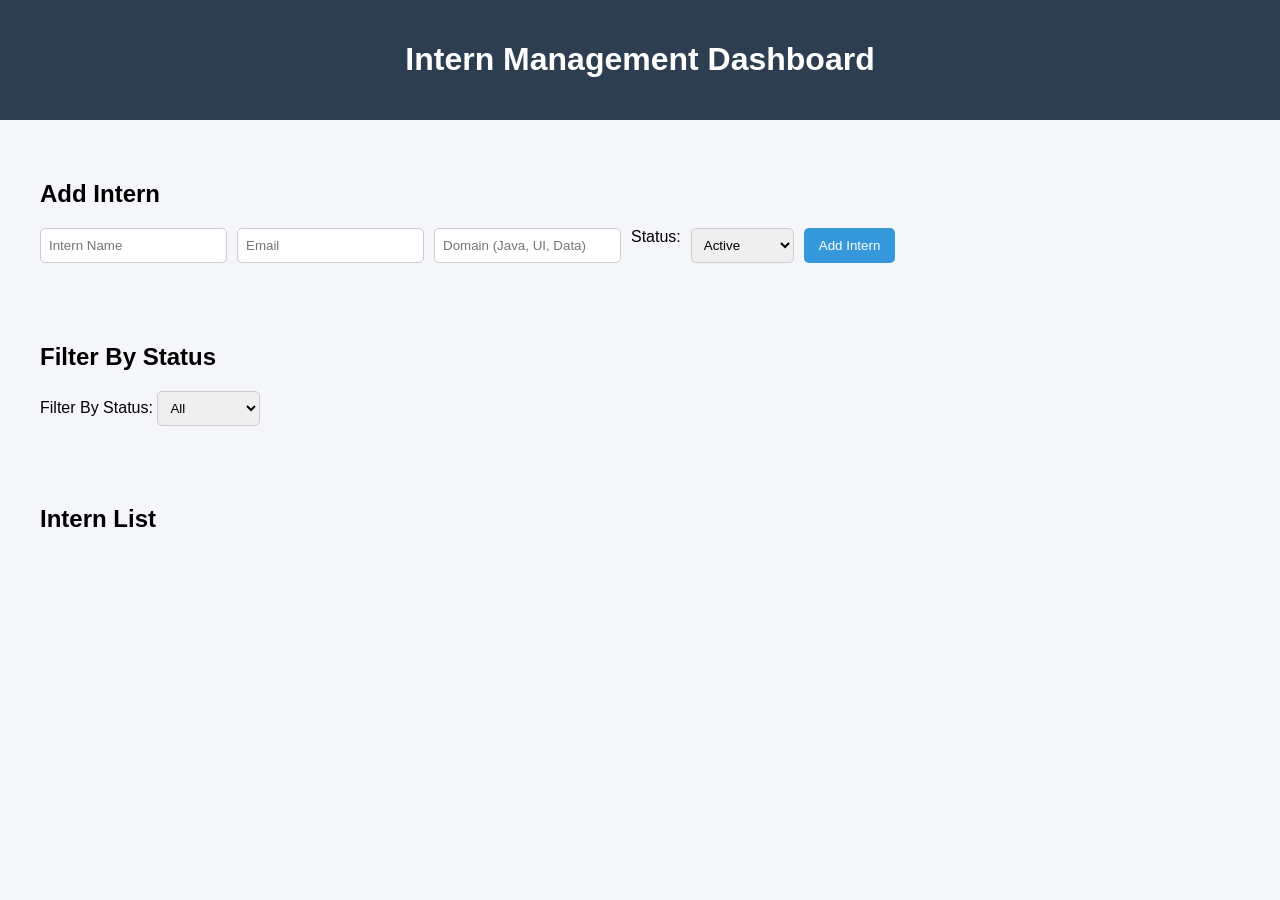
==== Intern-Mangement-Dashboard/index.html @ 4f40e168 "Add files via upload Intern Management Dashboard is a simple web application built using HTML, CSS, " ====
<!DOCTYPE html>
<html lang="en">
<head>
    <meta charset="UTF-8">
    <meta name="viewport" content="width=device-width, initial-scale=1.0">
    <title>Intern Management Dashboard</title>
    <link rel="stylesheet" href="style.css">
</head>
<body>

    <header>
        <h1>Intern Management Dashboard</h1>
    </header>

    <section class="form-section">
        <h2>Add Intern</h2>
        <form id="internForm">
            <input type="text" id="name" placeholder="Intern Name" required>
            <input type="email" id="email" placeholder="Email" required>
            <input type="text" id="domain" placeholder="Domain (Java, UI, Data)" required>

            <label for="status">Status:</label>
            <select id="status">
                <option value="Active">Active</option>
                <option value="Completed">Completed</option>
                <option value="On Hold">On Hold</option>
            </select>

            <button type="submit">Add Intern</button>
        </form>
    </section>

    <section class="filter-section">
        <h2>Filter By Status</h2>
        <label for="filterStatus">Filter By Status:</label>
        <select id="filterStatus">
            <option value="All">All</option>
            <option value="Active">Active</option>
            <option value="Completed">Completed</option>
            <option value="On Hold">On Hold</option>
        </select>
    </section>

    <section class="intern-list">
        <h2>Intern List</h2>
        <div id="internContainer"></div>
    </section>

    <script src="script.js"></script>
</body>
</html>
---- Intern-Mangement-Dashboard/style.css ----
body {
    font-family: Arial, sans-serif;
    margin: 0;
    background-color: #f4f6f9;
}

header {
    background-color: #2c3e50;
    color: white;
    padding: 20px;
    text-align: center;
}

section {
    padding: 20px;
    margin: 20px;
}

form {
    display: flex;
    gap: 10px;
    flex-wrap: wrap;
}

input, select {
    padding: 8px;
    border: 1px solid #ccc;
    border-radius: 5px;
}

button {
    padding: 8px 15px;
    background-color: #3498db;
    color: white;
    border: none;
    border-radius: 5px;
    cursor: pointer;
}

button:hover {
    background-color: #2980b9;
}

#internContainer {
    display: grid;
    grid-template-columns: repeat(auto-fit, minmax(250px, 1fr));
    gap: 15px;
}

.intern-card {
    background-color: white;
    padding: 15px;
    border-radius: 10px;
    box-shadow: 0 3px 8px rgba(0,0,0,0.1);
}

.intern-card h3 {
    margin: 0 0 10px 0;
}

.status {
    font-weight: bold;
}

.delete-btn {
    margin-top: 10px;
    background-color: #e74c3c;
}

.delete-btn:hover {
    background-color: #c0392b;
}
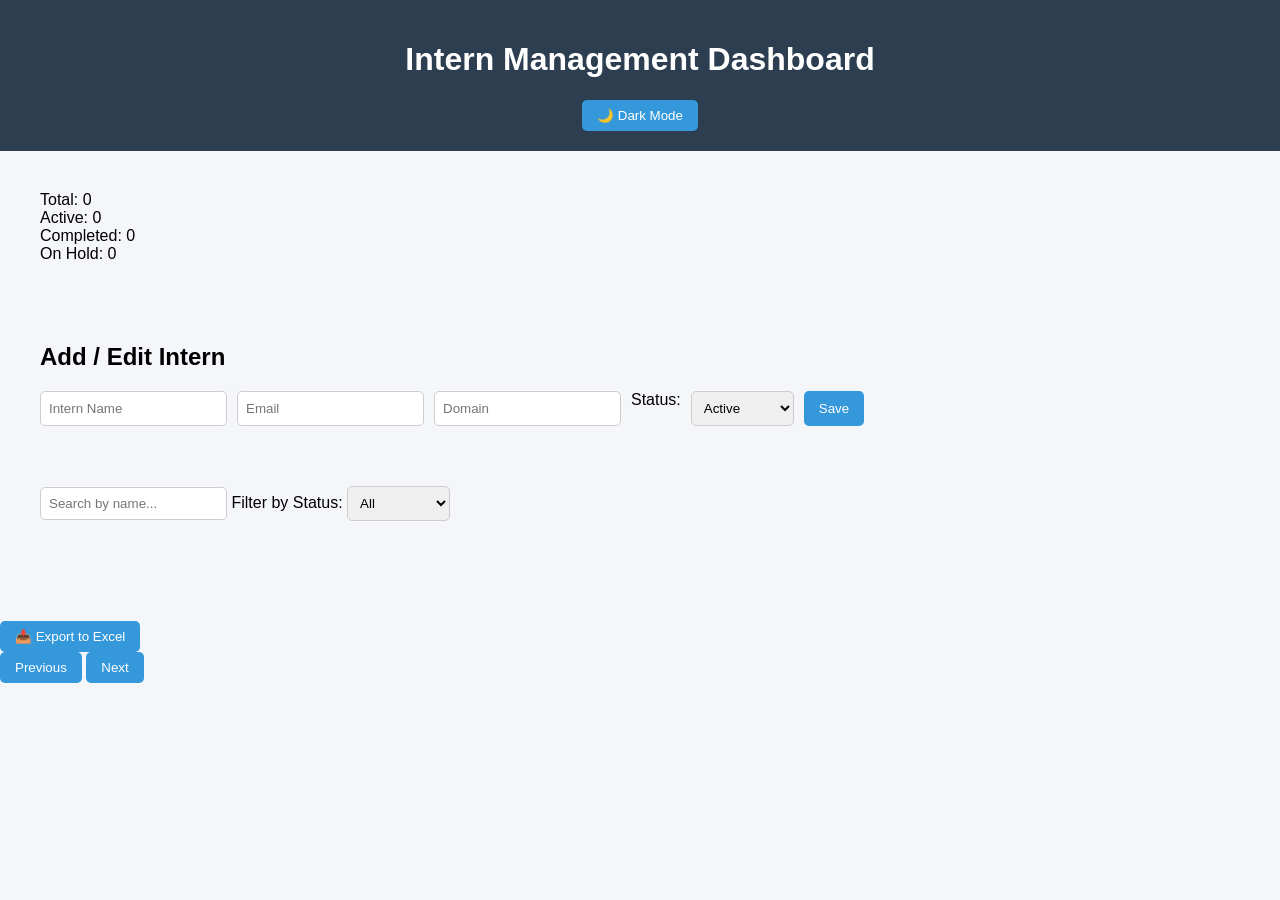
==== commit 51268ee9: "Enhance intern management dashboard with new features Added dark mode toggle, statistics section, an" ====
--- a/Intern-Mangement-Dashboard/index.html
+++ b/Intern-Mangement-Dashboard/index.html
@@ -8,44 +8,63 @@
 </head>
 <body>
 
-    <header>
-        <h1>Intern Management Dashboard</h1>
-    </header>
+<header>
+    <h1>Intern Management Dashboard</h1>
+    <button id="darkModeToggle">🌙 Dark Mode</button>
+</header>
 
-    <section class="form-section">
-        <h2>Add Intern</h2>
-        <form id="internForm">
-            <input type="text" id="name" placeholder="Intern Name" required>
-            <input type="email" id="email" placeholder="Email" required>
-            <input type="text" id="domain" placeholder="Domain (Java, UI, Data)" required>
+<section class="stats">
+    <div class="stat-card">Total: <span id="totalCount">0</span></div>
+    <div class="stat-card">Active: <span id="activeCount">0</span></div>
+    <div class="stat-card">Completed: <span id="completedCount">0</span></div>
+    <div class="stat-card">On Hold: <span id="onHoldCount">0</span></div>
+</section>
 
-            <label for="status">Status:</label>
-            <select id="status">
-                <option value="Active">Active</option>
-                <option value="Completed">Completed</option>
-                <option value="On Hold">On Hold</option>
-            </select>
+<section class="form-section">
+    <h2>Add / Edit Intern</h2>
+    <form id="internForm">
+        <input type="hidden" id="editIndex">
 
-            <button type="submit">Add Intern</button>
-        </form>
-    </section>
+        <input type="text" id="name" placeholder="Intern Name" required>
+        <input type="email" id="email" placeholder="Email" required>
+        <input type="text" id="domain" placeholder="Domain" required>
 
-    <section class="filter-section">
-        <h2>Filter By Status</h2>
-        <label for="filterStatus">Filter By Status:</label>
-        <select id="filterStatus">
-            <option value="All">All</option>
+        <label for="status">Status:</label>
+        <select id="status">
             <option value="Active">Active</option>
             <option value="Completed">Completed</option>
             <option value="On Hold">On Hold</option>
         </select>
-    </section>
 
-    <section class="intern-list">
-        <h2>Intern List</h2>
-        <div id="internContainer"></div>
-    </section>
+        <button type="submit">Save</button>
+    </form>
+</section>
 
-    <script src="script.js"></script>
+<section class="filter-search">
+    <input type="text" id="searchInput" placeholder="Search by name...">
+    <label for="filterStatus">Filter by Status:</label>
+    <select id="filterStatus">
+        <option value="All">All</option>
+        <option value="Active">Active</option>
+        <option value="Completed">Completed</option>
+        <option value="On Hold">On Hold</option>
+    </select>
+</section>
+
+<section class="intern-list">
+    <div id="internContainer"></div>
+</section>
+
+<div class="top-actions">
+    <button id="exportBtn">📥 Export to Excel</button>
+</div>
+
+<div class="pagination">
+    <button id="prevPage">Previous</button>
+    <span id="pageInfo"></span>
+    <button id="nextPage">Next</button>
+</div>
+
+<script src="script.js"></script>
 </body>
-</html>+</html>
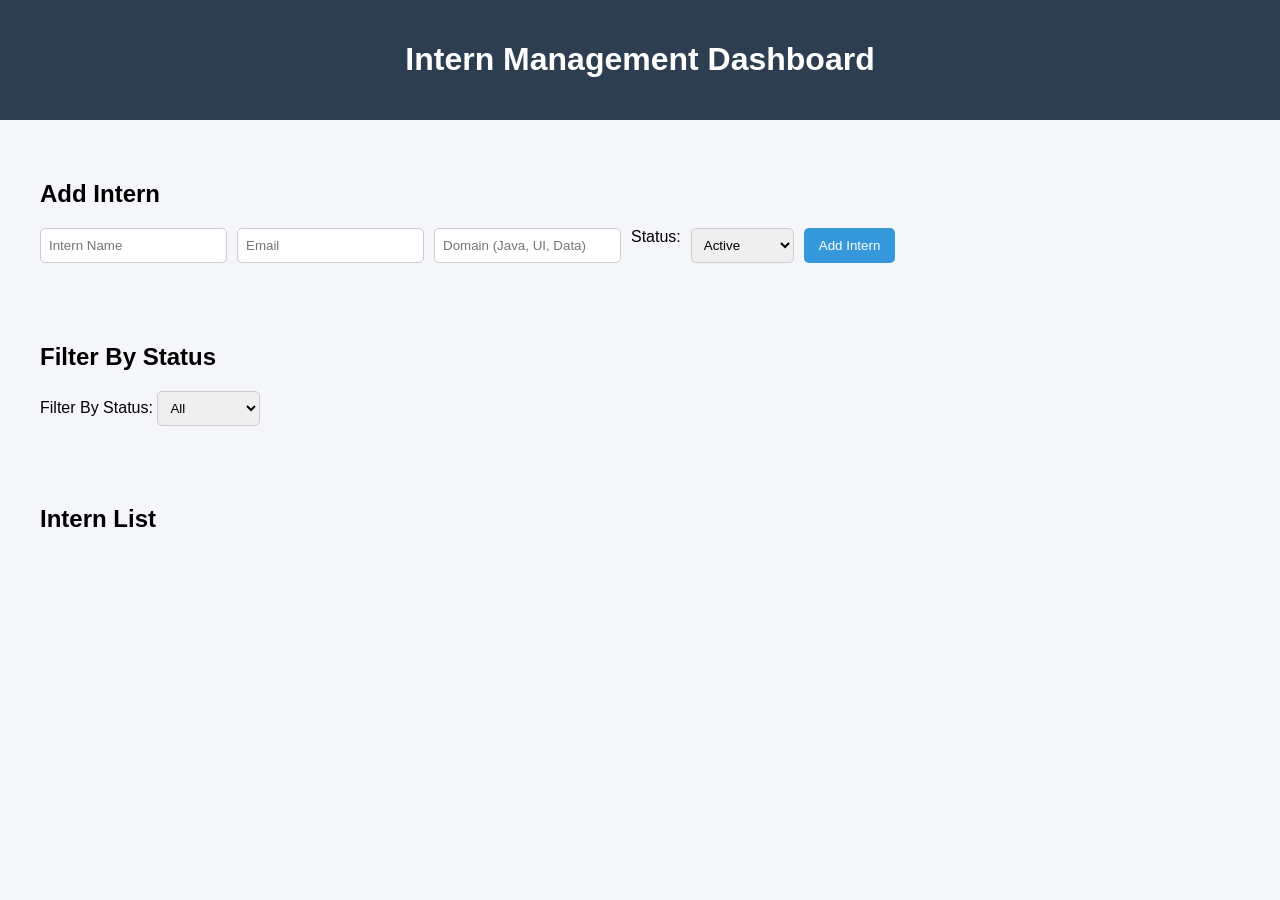
==== commit ce7f7c88: "Refactor intern form and filter sections in HTML" ====
--- a/Intern-Mangement-Dashboard/index.html
+++ b/Intern-Mangement-Dashboard/index.html
@@ -8,63 +8,44 @@
 </head>
 <body>
 
-<header>
-    <h1>Intern Management Dashboard</h1>
-    <button id="darkModeToggle">🌙 Dark Mode</button>
-</header>
+    <header>
+        <h1>Intern Management Dashboard</h1>
+    </header>
 
-<section class="stats">
-    <div class="stat-card">Total: <span id="totalCount">0</span></div>
-    <div class="stat-card">Active: <span id="activeCount">0</span></div>
-    <div class="stat-card">Completed: <span id="completedCount">0</span></div>
-    <div class="stat-card">On Hold: <span id="onHoldCount">0</span></div>
-</section>
+    <section class="form-section">
+        <h2>Add Intern</h2>
+        <form id="internForm">
+            <input type="text" id="name" placeholder="Intern Name" required>
+            <input type="email" id="email" placeholder="Email" required>
+            <input type="text" id="domain" placeholder="Domain (Java, UI, Data)" required>
 
-<section class="form-section">
-    <h2>Add / Edit Intern</h2>
-    <form id="internForm">
-        <input type="hidden" id="editIndex">
+            <label for="status">Status:</label>
+            <select id="status">
+                <option value="Active">Active</option>
+                <option value="Completed">Completed</option>
+                <option value="On Hold">On Hold</option>
+            </select>
 
-        <input type="text" id="name" placeholder="Intern Name" required>
-        <input type="email" id="email" placeholder="Email" required>
-        <input type="text" id="domain" placeholder="Domain" required>
+            <button type="submit">Add Intern</button>
+        </form>
+    </section>
 
-        <label for="status">Status:</label>
-        <select id="status">
+    <section class="filter-section">
+        <h2>Filter By Status</h2>
+        <label for="filterStatus">Filter By Status:</label>
+        <select id="filterStatus">
+            <option value="All">All</option>
             <option value="Active">Active</option>
             <option value="Completed">Completed</option>
             <option value="On Hold">On Hold</option>
         </select>
+    </section>
 
-        <button type="submit">Save</button>
-    </form>
-</section>
+    <section class="intern-list">
+        <h2>Intern List</h2>
+        <div id="internContainer"></div>
+    </section>
 
-<section class="filter-search">
-    <input type="text" id="searchInput" placeholder="Search by name...">
-    <label for="filterStatus">Filter by Status:</label>
-    <select id="filterStatus">
-        <option value="All">All</option>
-        <option value="Active">Active</option>
-        <option value="Completed">Completed</option>
-        <option value="On Hold">On Hold</option>
-    </select>
-</section>
-
-<section class="intern-list">
-    <div id="internContainer"></div>
-</section>
-
-<div class="top-actions">
-    <button id="exportBtn">📥 Export to Excel</button>
-</div>
-
-<div class="pagination">
-    <button id="prevPage">Previous</button>
-    <span id="pageInfo"></span>
-    <button id="nextPage">Next</button>
-</div>
-
-<script src="script.js"></script>
+    <script src="script.js"></script>
 </body>
 </html>
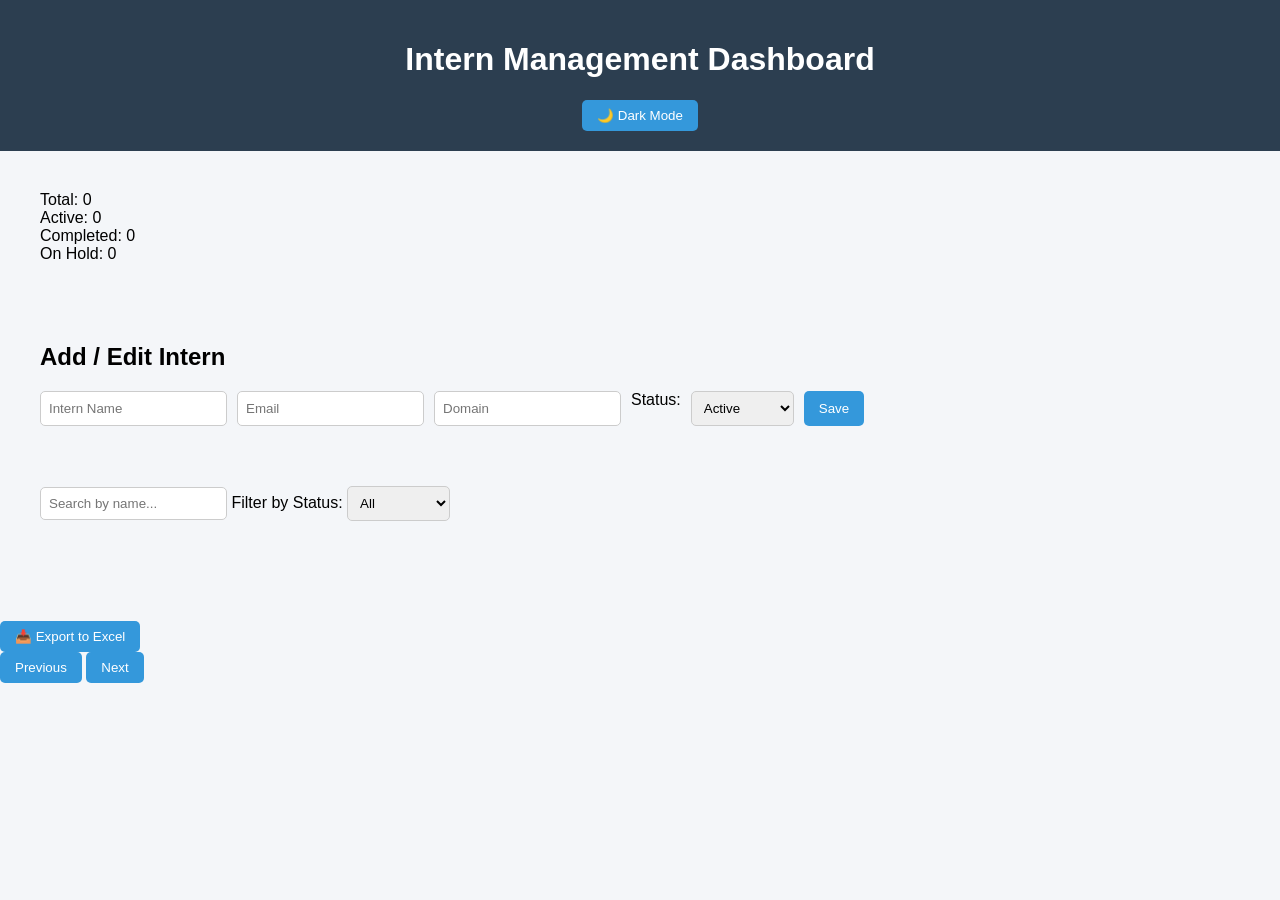
==== commit 4276a8dd: "Update index.html" ====
--- a/Intern-Mangement-Dashboard/index.html
+++ b/Intern-Mangement-Dashboard/index.html
@@ -8,44 +8,63 @@
 </head>
 <body>
 
-    <header>
-        <h1>Intern Management Dashboard</h1>
-    </header>
+<header>
+    <h1>Intern Management Dashboard</h1>
+    <button id="darkModeToggle">🌙 Dark Mode</button>
+</header>
 
-    <section class="form-section">
-        <h2>Add Intern</h2>
-        <form id="internForm">
-            <input type="text" id="name" placeholder="Intern Name" required>
-            <input type="email" id="email" placeholder="Email" required>
-            <input type="text" id="domain" placeholder="Domain (Java, UI, Data)" required>
+<section class="stats">
+    <div class="stat-card">Total: <span id="totalCount">0</span></div>
+    <div class="stat-card">Active: <span id="activeCount">0</span></div>
+    <div class="stat-card">Completed: <span id="completedCount">0</span></div>
+    <div class="stat-card">On Hold: <span id="onHoldCount">0</span></div>
+</section>
 
-            <label for="status">Status:</label>
-            <select id="status">
-                <option value="Active">Active</option>
-                <option value="Completed">Completed</option>
-                <option value="On Hold">On Hold</option>
-            </select>
+<section class="form-section">
+    <h2>Add / Edit Intern</h2>
+    <form id="internForm">
+        <input type="hidden" id="editIndex">
 
-            <button type="submit">Add Intern</button>
-        </form>
-    </section>
+        <input type="text" id="name" placeholder="Intern Name" required>
+        <input type="email" id="email" placeholder="Email" required>
+        <input type="text" id="domain" placeholder="Domain" required>
 
-    <section class="filter-section">
-        <h2>Filter By Status</h2>
-        <label for="filterStatus">Filter By Status:</label>
-        <select id="filterStatus">
-            <option value="All">All</option>
+        <label for="status">Status:</label>
+        <select id="status">
             <option value="Active">Active</option>
             <option value="Completed">Completed</option>
             <option value="On Hold">On Hold</option>
         </select>
-    </section>
 
-    <section class="intern-list">
-        <h2>Intern List</h2>
-        <div id="internContainer"></div>
-    </section>
+        <button type="submit">Save</button>
+    </form>
+</section>
 
-    <script src="script.js"></script>
+<section class="filter-search">
+    <input type="text" id="searchInput" placeholder="Search by name...">
+    <label for="filterStatus">Filter by Status:</label>
+    <select id="filterStatus">
+        <option value="All">All</option>
+        <option value="Active">Active</option>
+        <option value="Completed">Completed</option>
+        <option value="On Hold">On Hold</option>
+    </select>
+</section>
+
+<section class="intern-list">
+    <div id="internContainer"></div>
+</section>
+
+<div class="top-actions">
+    <button id="exportBtn">📥 Export to Excel</button>
+</div>
+
+<div class="pagination">
+    <button id="prevPage">Previous</button>
+    <span id="pageInfo"></span>
+    <button id="nextPage">Next</button>
+</div>
+
+<script src="script.js"></script>
 </body>
 </html>
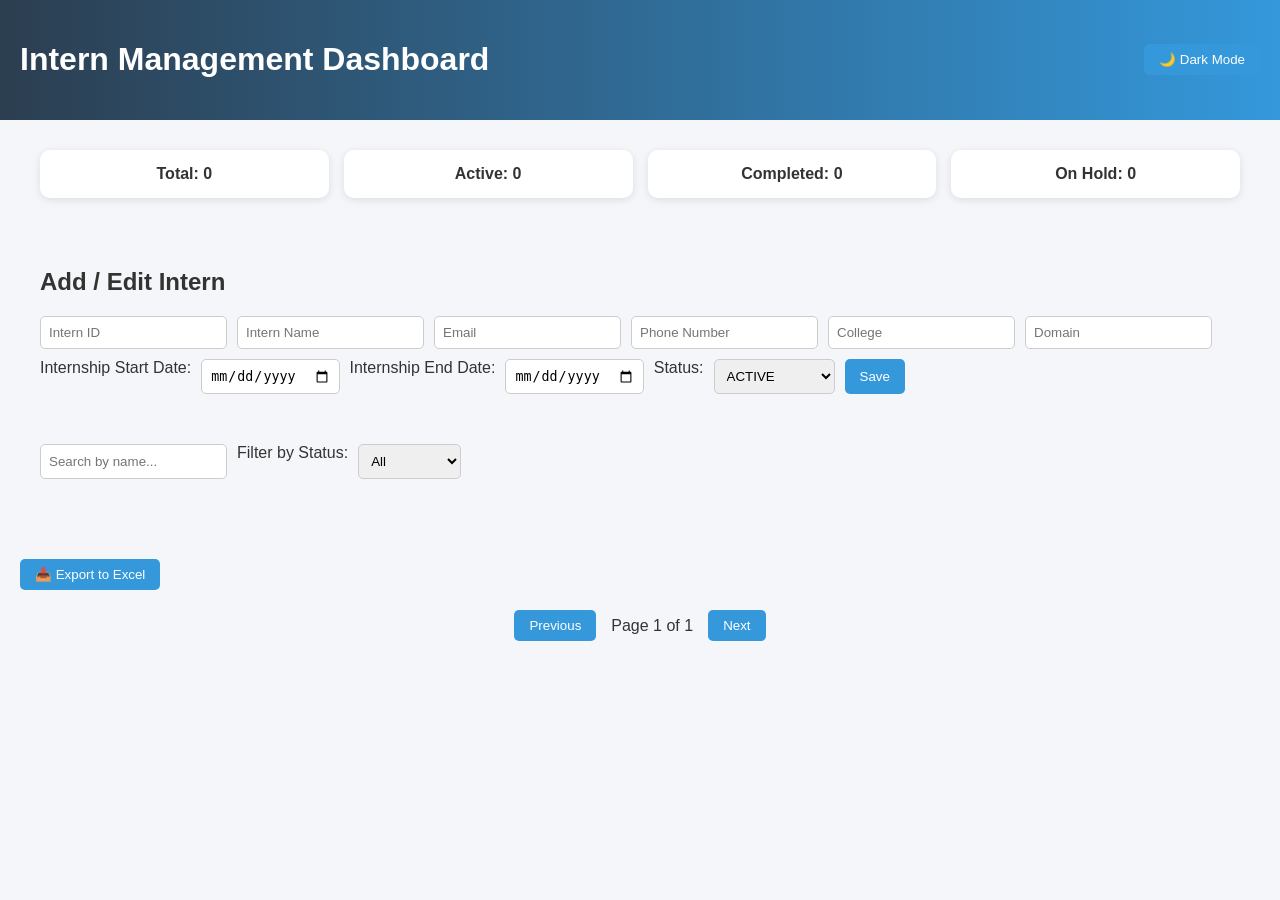
==== commit 129d31fe: "Enhance intern form with new fields and status options Updated the intern form to include additional" ====
--- a/Intern-Mangement-Dashboard/index.html
+++ b/Intern-Mangement-Dashboard/index.html
@@ -25,15 +25,24 @@
     <form id="internForm">
         <input type="hidden" id="editIndex">
 
-        <input type="text" id="name" placeholder="Intern Name" required>
+        <input type="text" id="internId" placeholder="Intern ID" required>
+        <input type="text" id="internName" placeholder="Intern Name" required>
         <input type="email" id="email" placeholder="Email" required>
+        <input type="text" id="phoneNumber" placeholder="Phone Number" required>
+        <input type="text" id="college" placeholder="College" required>
         <input type="text" id="domain" placeholder="Domain" required>
 
+        <label>Internship Start Date:</label>
+        <input type="date" id="internshipStartDate" title="Internship Start Date" required>
+
+        <label>Internship End Date:</label>
+        <input type="date" id="internshipEndDate" title="Internship End Date" required>
+
         <label for="status">Status:</label>
-        <select id="status">
-            <option value="Active">Active</option>
-            <option value="Completed">Completed</option>
-            <option value="On Hold">On Hold</option>
+        <select id="status" title="Internship Status">
+            <option value="ACTIVE">ACTIVE</option>
+            <option value="COMPLETED">COMPLETED</option>
+            <option value="DROPPED">DROPPED</option>
         </select>
 
         <button type="submit">Save</button>
--- a/Intern-Mangement-Dashboard/style.css
+++ b/Intern-Mangement-Dashboard/style.css
@@ -1,19 +1,65 @@
+:root {
+    --bg-color: #f4f6f9;
+    --text-color: #333;
+    --card-color: white;
+}
+
+body.dark {
+    --bg-color: #1e1e1e;
+    --text-color: #fff;
+    --card-color: #2c2c2c;
+}
+
 body {
     font-family: Arial, sans-serif;
     margin: 0;
-    background-color: #f4f6f9;
+    background-color: var(--bg-color);
+    color: var(--text-color);
+    transition: 0.3s;
 }
 
 header {
-    background-color: #2c3e50;
+    background: linear-gradient(90deg, #2c3e50, #3498db);
     color: white;
     padding: 20px;
-    text-align: center;
+    display: flex;
+    justify-content: space-between;
+    align-items: center;
+}
+
+button {
+    padding: 8px 15px;
+    border-radius: 5px;
+    border: none;
+    cursor: pointer;
+    background-color: #3498db;
+    color: white;
+}
+
+button:hover {
+    opacity: 0.8;
 }
 
 section {
     padding: 20px;
-    margin: 20px;
+    margin: 10px 20px;
+}
+
+.stats {
+    display: flex;
+    gap: 15px;
+    flex-wrap: wrap;
+}
+
+.stat-card {
+    background: var(--card-color);
+    padding: 15px;
+    border-radius: 10px;
+    flex: 1;
+    min-width: 150px;
+    text-align: center;
+    font-weight: bold;
+    box-shadow: 0 2px 8px rgba(0,0,0,0.1);
 }
 
 form {
@@ -24,21 +70,14 @@
 
 input, select {
     padding: 8px;
+    border-radius: 5px;
     border: 1px solid #ccc;
-    border-radius: 5px;
 }
 
-button {
-    padding: 8px 15px;
-    background-color: #3498db;
-    color: white;
-    border: none;
-    border-radius: 5px;
-    cursor: pointer;
-}
-
-button:hover {
-    background-color: #2980b9;
+.filter-search {
+    display: flex;
+    gap: 10px;
+    flex-wrap: wrap;
 }
 
 #internContainer {
@@ -48,25 +87,56 @@
 }
 
 .intern-card {
-    background-color: white;
+    background: var(--card-color);
     padding: 15px;
     border-radius: 10px;
-    box-shadow: 0 3px 8px rgba(0,0,0,0.1);
+    box-shadow: 0 3px 10px rgba(0,0,0,0.1);
 }
 
 .intern-card h3 {
-    margin: 0 0 10px 0;
+    margin-top: 0;
 }
 
-.status {
-    font-weight: bold;
+.card-buttons {
+    margin-top: 10px;
+    display: flex;
+    gap: 5px;
 }
 
 .delete-btn {
-    margin-top: 10px;
     background-color: #e74c3c;
 }
 
-.delete-btn:hover {
-    background-color: #c0392b;
-}+
+.top-actions {
+    margin: 10px 20px;
+}
+
+.pagination {
+    display: flex;
+    justify-content: center;
+    align-items: center;
+    gap: 15px;
+    margin: 20px;
+}
+
+.intern-card {
+    animation: fadeIn 0.4s ease-in-out;
+    transform: translateY(0);
+    transition: transform 0.3s;
+}
+
+.intern-card:hover {
+    transform: translateY(-5px);
+}
+
+@keyframes fadeIn {
+    from {
+        opacity: 0;
+        transform: translateY(10px);
+    }
+    to {
+        opacity: 1;
+        transform: translateY(0);
+    }
+}
